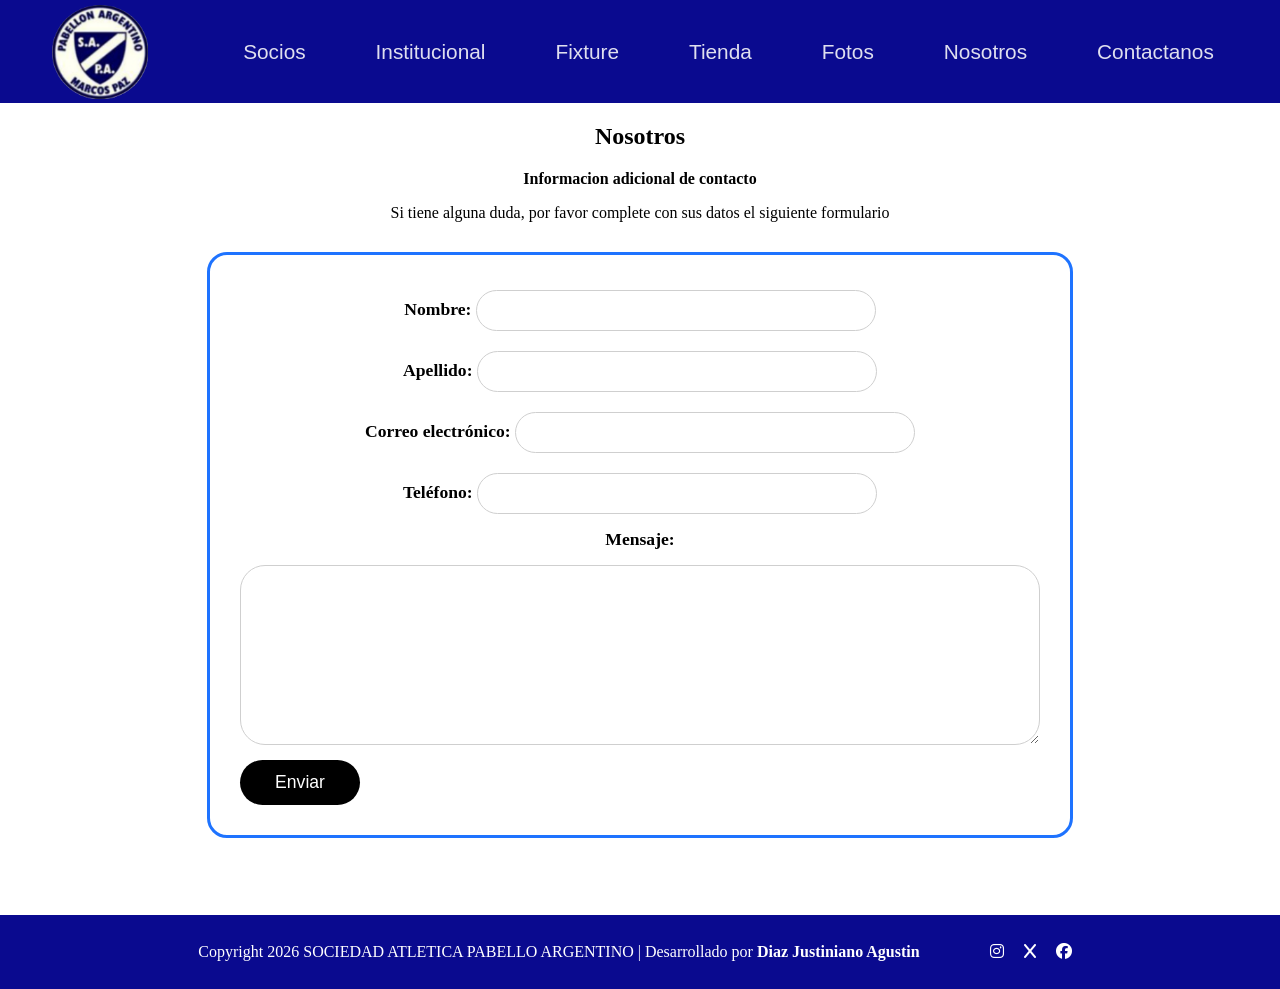
==== Contacto.html @ b03b5e9a "actualizacion" ====
<!DOCTYPE html>
<html lang="en">
<head>
    <meta charset="UTF-8">
    <meta name="viewport" content="width=device-width, initial-scale=1.0">
    <title>Documento de Contacto</title>
    <link rel="stylesheet" href="carpetaEstilo_JS/estilo.css">
    <link rel="shortcut icon" href="imagenes_enlace/imageSapaPequeño.png" type="image/png">
    <link rel="stylesheet" href="https://cdnjs.cloudflare.com/ajax/libs/font-awesome/6.7.2/css/all.min.css">
</head>
<body>
    <header>
        <div id="box">
            <a href="index.html" target="_self">
                <img id="imagen" src="imagenes_enlace/imageSapaPequeño.png" alt="Escudo de sapa">
            </a>
        </div>

        <button id="boton">☰</button>

        <nav>
            <ul id="ListaNav">
                <li class="enlaces"><a class="anclajes" href="#">Socios</a></li>
                <li class="enlaces"><a class="anclajes" href="#">Institucional</a></li>
                <li class="enlaces"><a class="anclajes" href="https://www.instagram.com/p/DV4k-MDgBUn/?img_index=1" target="_blank">Fixture</a></li>
                <li class="enlaces"><a class="anclajes" href="#">Tienda</a></li>
                <li class="enlaces"><a class="anclajes" href="#">Fotos</a></li>
                <li class="enlaces"><a class="anclajes" href="Nosotros.html" target="_self">Nosotros</a> </li>
                <li class="enlaces"><a class="anclajes" href="Contacto.html" target="_self">Contactanos</a></li>
            </ul>
        </nav>
    </header>

    <main id="Cuerpo">
        <h2>Nosotros</h2>
            <p><strong>Informacion adicional de contacto</strong></p>
            <p></p>

        <section>
            <p>Si tiene alguna duda, por favor complete con sus datos el siguiente formulario</p>
            <div id="contenedorContacto">
                <form id="formulario">
        
                    <label for="nombre">
                        Nombre:
                        <input type="text" id="nombre" required>
                    </label>
        
                    <label for="apellido">
                        Apellido:
                        <input type="text" id="apellido" required>
                    </label>
        
                    <label for="correo">
                        Correo electrónico:
                        <input type="email" id="correo" required>
                    </label>
        
                    <label for="telefono">
                        Teléfono:
                        <input type="tel" id="telefono">
                    </label>
        
                    <label for="mensaje">
                        Mensaje:
                    </label>
        
                    <textarea id="mensaje" name="mensaje" required></textarea>
        
                    <button type="submit">Enviar</button>
        
                </form>
            </div>
        </section>
    </main>
   
    <footer id="Pie">
        <p>Copyright 2026 SOCIEDAD ATLETICA PABELLO ARGENTINO | Desarrollado por <strong>Diaz Justiniano Agustin</strong></p>
        <aside>
            <ul>
                <li><a href="https://www.instagram.com/handballsapa/" target="_blank"><i class="fa-brands fa-instagram" style="color: white;"></i></a></li>
                <li><a href="#"><i class="fa-solid fa-x" style="color: white; "></i></a></li>
                <li><a href="#"><i class="fa-brands fa-facebook" style="color: white;"></i></a></li>
            </ul>
        </aside>
    </footer>

</body>
</html>
---- carpetaEstilo_JS/estilo.css ----
html{
    height: 100%;
}

body{
    background-color: white;
    text-align: center;
    min-height: 100vh;
    margin: 0;
    display: flex;
    flex-direction: column;
}

header{
    width: 100%;
    background-color: rgb(10, 10, 143);
    display: flex;
    justify-content: center;
    align-items: center;
    flex-wrap: wrap;
}

ul{
    list-style-type: none;
}

#boton{
    display: none;
}

#box{
    display: block;
}

a{
    text-decoration: none;
}

#imagen{
    max-width: 70%;
    min-width: 80px;
    margin-top: 5px;
    height: auto;
}

#ListaNav{
    margin: 0 auto;
    width: 100%;
    display: flex;
}

.enlaces{
    font-family: 'Franklin Gothic Medium', 'Arial Narrow', Arial, sans-serif;
    font-size: 1.3em;
    display: inline-block;
    padding: 10px;
    margin: 25px;
}

.anclajes{
    color: rgba(252, 252, 252, 0.884);
}

.anclajes:hover{
    color: white;
    cursor: pointer;
}

#Cuerpo{
    width: 90%;
    margin: 0 auto;
    text-align: center;
    flex: 1;
}

#contenedorMainIndex{
    width: 90%;
    display: flex;
    justify-content: space-evenly;
}

#ubicacion{
    display: flex;
}

#direccionSAPA{
   text-align: left;
   margin-left: 15px;
}


#Pie{
    background-color: rgb(10, 10, 143);
    margin-top: 47px;
    padding: 2px;
    display: flex;
    align-items: center;
    justify-content: center;
}

#Pie p{
    color: white;
}

#Pie ul{
    display: flex;
    margin-left: 20px;
}

#Pie ul li{
    margin: 10px;
}

@media (max-width: 1297px){

    #contenedorArticulos{
        flex-direction: column;
        align-items: center;
    }
    
    .articulos{
        margin-top: 15px;
    }
}

@media (max-width: 1201px){

    header{
        flex-direction: column;
        align-items: center;
    }

    nav{
        width: 100%;
    }

    #box{
        background-color: white;
        width: 100%;
    }

    #boton{
        display: block;
        font-size: 2rem;
        background: none;
        border: none;
        cursor: pointer;
        margin: 10px 0;
    }

    #ListaNav{
        display: none;
        flex-direction: column;
        align-items: center;
        padding: 0;
    }

    #ListaNav.activo{
        display: flex;
    }

    .enlaces{
        width: 100%;
        margin: 1px 0;
    }

    .enlaces:hover{
        background-color: white;
        border-radius: 20px;
    }

    .anclajes:hover{
        color:  blue;
        cursor: pointer;
    }
    
}

@media (max-width: 1100px){

    #contenedorMainIndex{
        flex-direction: column;
        align-items: center;
    }

    #ubicacion{
        margin-left: 120px;
    }

    aside img{
        padding: 20px;
    }
}



#CuerpoNoticia{
    align-items: center;
    flex: 1;
}

#contenedorMainNosotros{
    width: 90%;
    max-width: 1200px;
    margin: 0 auto;
    padding: 20px 0 50px 0;
}

#contenedorMainNosotros h2{
    font-family: Arial, Helvetica, sans-serif;
    font-size: 2.2em;
    font-weight: bold;
    margin-bottom: 30px;
    text-align: left;
}

#contenedorMainNosotros img{
    width: 100%;
    display: block;
    margin-bottom: 50px;
}

#contenedorMainNosotros p{
    font-family: Arial, Helvetica, sans-serif;
    font-size: 1.2em;
    line-height: 1.8;
    text-align: left;
    margin-bottom: 5px;
}

#contenedorContacto{
    width: 80%;
    max-width: 800px;
    margin: 30px auto;
    padding: 30px;
    border: 3px solid #1e73ff;
    border-radius: 20px;
    background-color: white;
}

#formulario{
    display: flex;
    flex-direction: column;
    gap: 15px;
}

#formulario label{
    font-weight: bold;
    font-size: 1.1em;
}

#formulario input{
    width: 100%;
    max-width: 400px;
    padding: 12px;
    border: 1px solid #cfcfcf;
    border-radius: 25px;
    margin-top: 5px;
    box-sizing: border-box;
}

#formulario textarea{
    width: 100%;
    min-height: 180px;
    padding: 15px;
    border: 1px solid #cfcfcf;
    border-radius: 25px;
    resize: vertical;
    box-sizing: border-box;
}

#formulario button{
    width: 120px;
    padding: 12px;
    border: none;
    border-radius: 25px;
    background-color: black;
    color: white;
    font-size: 1.1em;
    cursor: pointer;
}

#formulario button:hover{
    opacity: 0.9;
}

#contenedorArticulos{
    width: 95%;
    padding: 15px;
    display: flex;
}

.articulos{
    width: 40%;
    height: 95%;
    margin-left: 40px;
    border: 1px solid blue;
    justify-content: space-evenly;
}

.imagenesArticulos{
    padding-left: 10%;
    margin-top: 10px;
    display: block;
}
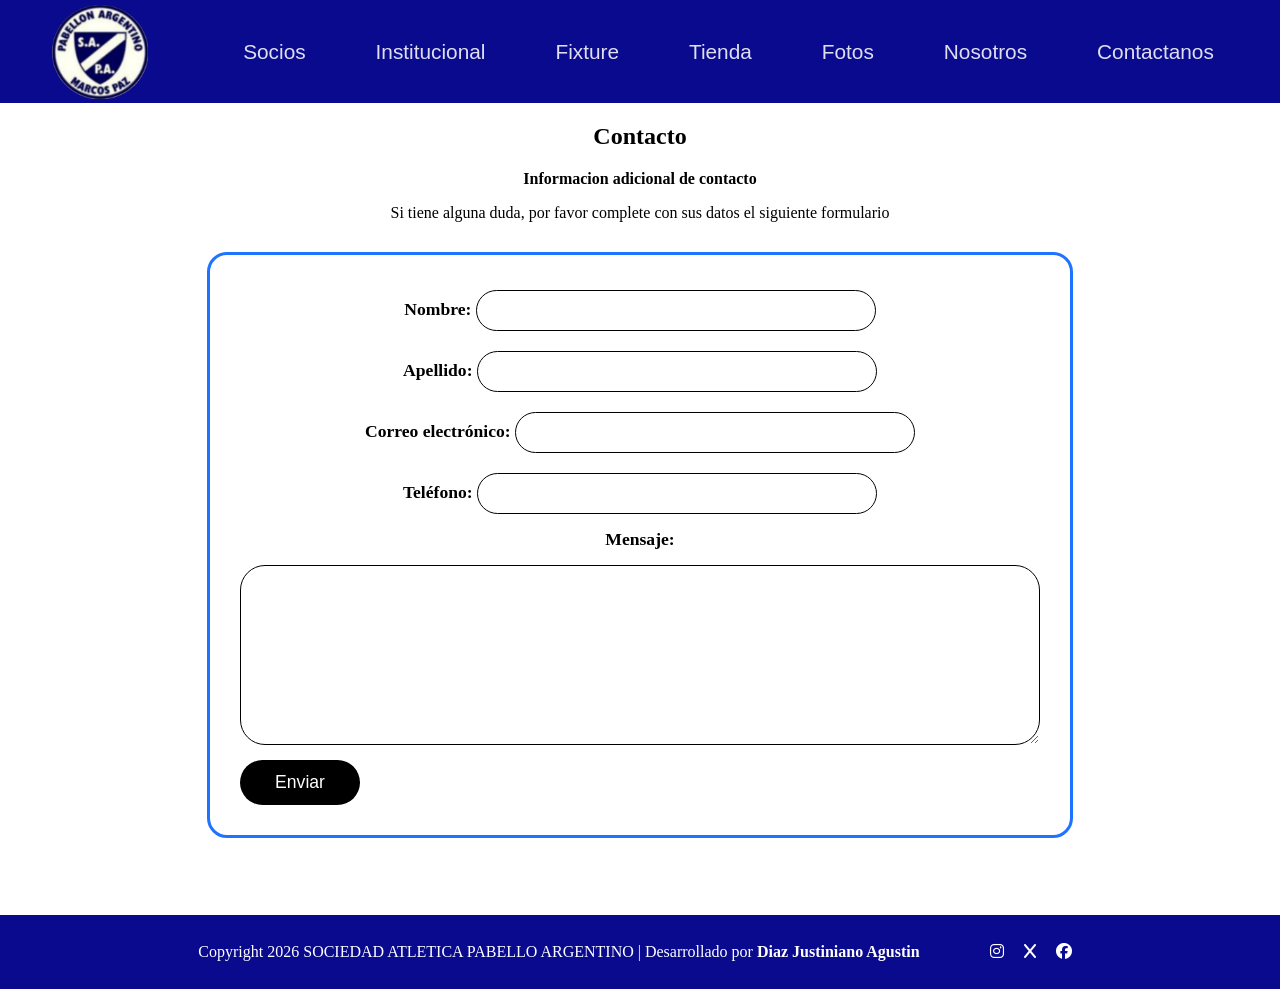
==== commit 49f2fcbe: "Update Contacto.html" ====
--- a/Contacto.html
+++ b/Contacto.html
@@ -32,9 +32,8 @@
     </header>
 
     <main id="Cuerpo">
-        <h2>Nosotros</h2>
+        <h2>Contacto</h2>
             <p><strong>Informacion adicional de contacto</strong></p>
-            <p></p>
 
         <section>
             <p>Si tiene alguna duda, por favor complete con sus datos el siguiente formulario</p>
@@ -86,4 +85,4 @@
     </footer>
 
 </body>
-</html>+</html>
--- a/carpetaEstilo_JS/estilo.css
+++ b/carpetaEstilo_JS/estilo.css
@@ -33,6 +33,7 @@
 }
 
 a{
+    color: #000;
     text-decoration: none;
 }
 
@@ -192,9 +193,8 @@
     }
 }
 
-
-
 #CuerpoNoticia{
+    margin-top: 10px;
     align-items: center;
     flex: 1;
 }
@@ -203,7 +203,9 @@
     width: 90%;
     max-width: 1200px;
     margin: 0 auto;
-    padding: 20px 0 50px 0;
+    padding: 20px;
+    border: 2px solid blue;
+    border-radius: 10px;
 }
 
 #contenedorMainNosotros h2{
@@ -218,6 +220,7 @@
     width: 100%;
     display: block;
     margin-bottom: 50px;
+    border: 2px solid black
 }
 
 #contenedorMainNosotros p{
@@ -226,6 +229,11 @@
     line-height: 1.8;
     text-align: left;
     margin-bottom: 5px;
+}
+
+.fuenteContacto{
+    color: #1e73ff;
+    float: left;
 }
 
 #contenedorContacto{
@@ -253,7 +261,7 @@
     width: 100%;
     max-width: 400px;
     padding: 12px;
-    border: 1px solid #cfcfcf;
+    border: 1px solid;
     border-radius: 25px;
     margin-top: 5px;
     box-sizing: border-box;
@@ -263,7 +271,7 @@
     width: 100%;
     min-height: 180px;
     padding: 15px;
-    border: 1px solid #cfcfcf;
+    border: 1px solid ;
     border-radius: 25px;
     resize: vertical;
     box-sizing: border-box;
@@ -294,8 +302,16 @@
     width: 40%;
     height: 95%;
     margin-left: 40px;
-    border: 1px solid blue;
+    border: 1px solid transparent; 
+    border-radius: 5px;
+    transition: all .3s ease;
+    
     justify-content: space-evenly;
+}
+
+.articulos:hover{
+    border: 1px solid rgb(43, 43, 238);
+    box-shadow: -2px 2px 1px rgb(148, 148, 148);
 }
 
 .imagenesArticulos{
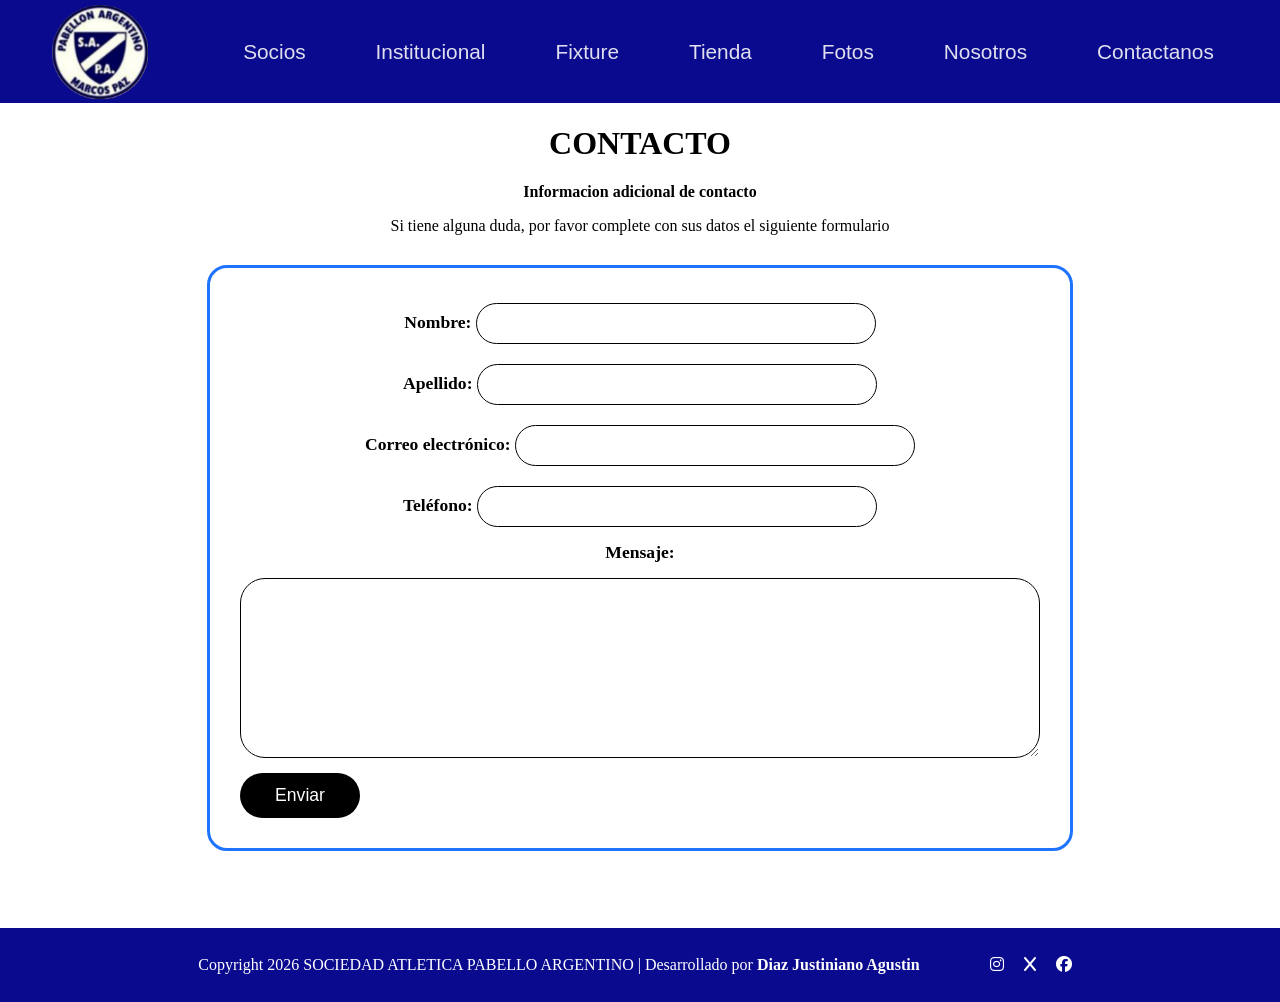
==== commit 615d7e0c: "Update Contacto.html" ====
--- a/Contacto.html
+++ b/Contacto.html
@@ -32,13 +32,13 @@
     </header>
 
     <main id="Cuerpo">
-        <h2>Contacto</h2>
+        <h1><strong>CONTACTO</strong></h1>
             <p><strong>Informacion adicional de contacto</strong></p>
 
         <section>
             <p>Si tiene alguna duda, por favor complete con sus datos el siguiente formulario</p>
             <div id="contenedorContacto">
-                <form id="formulario">
+                <form id="formulario" action="paginaFormulario.html" method="get">
         
                     <label for="nombre">
                         Nombre:
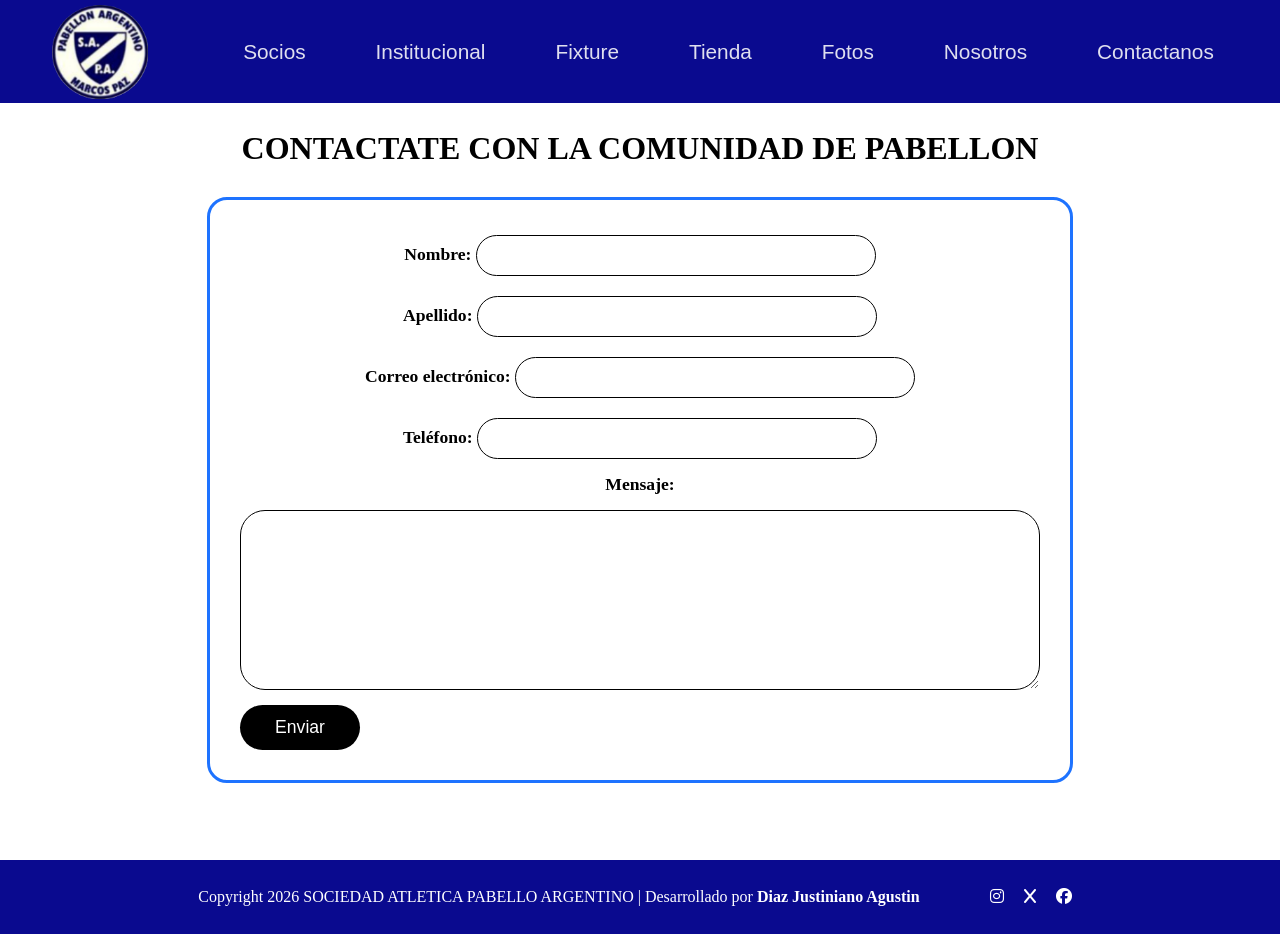
==== commit d534d201: "Update Contacto.html" ====
--- a/Contacto.html
+++ b/Contacto.html
@@ -32,11 +32,9 @@
     </header>
 
     <main id="Cuerpo">
-        <h1><strong>CONTACTO</strong></h1>
-            <p><strong>Informacion adicional de contacto</strong></p>
+        <h2 style="font-size: 2em;">CONTACTATE CON LA COMUNIDAD DE PABELLON</h2>
 
         <section>
-            <p>Si tiene alguna duda, por favor complete con sus datos el siguiente formulario</p>
             <div id="contenedorContacto">
                 <form id="formulario" action="paginaFormulario.html" method="get">
         
